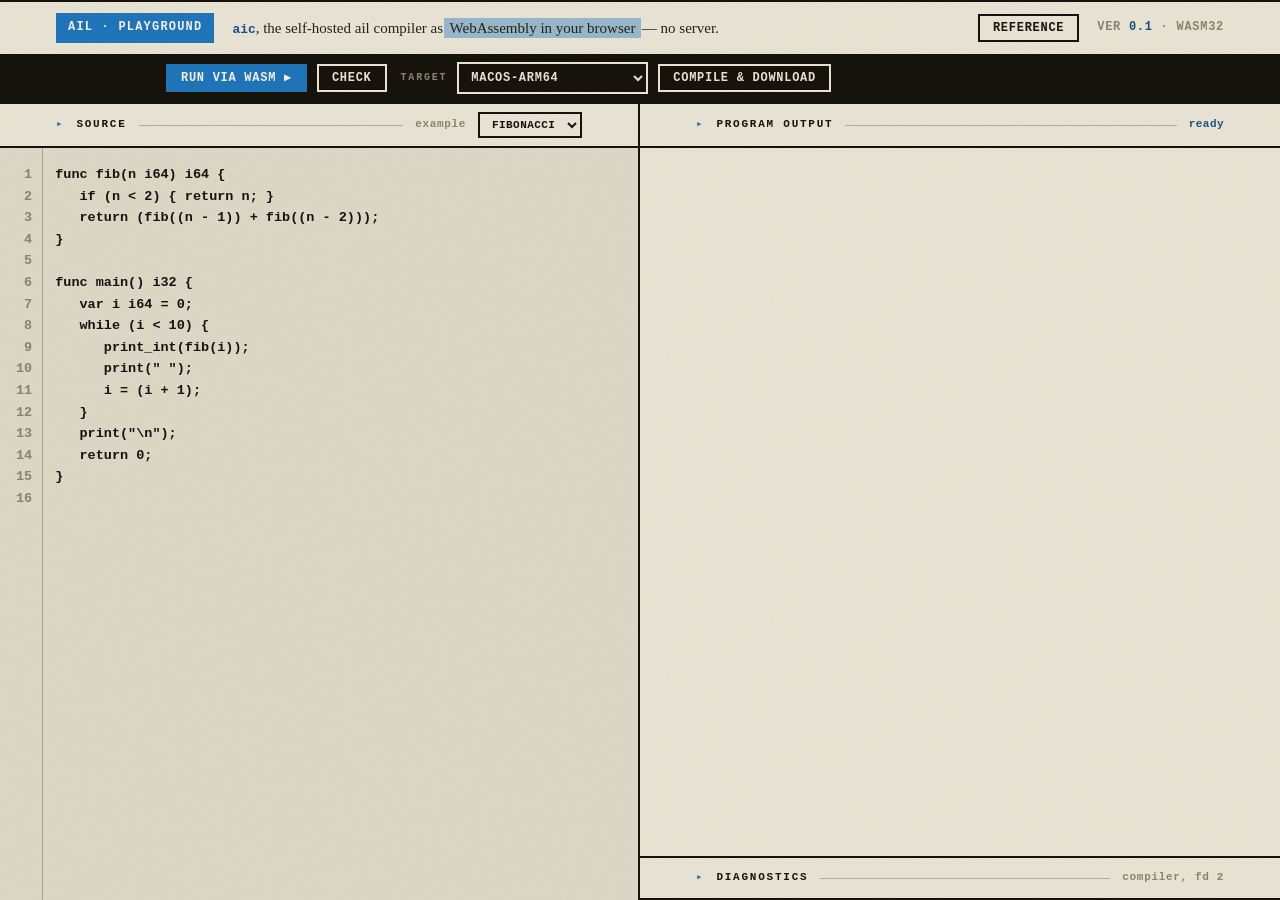
==== ail/index.html @ dc57dfd9 "." ====
<!doctype html>
<html lang="en">
<head>
<meta charset="utf-8">
<meta name="viewport" content="width=device-width, initial-scale=1">
<title>ail playground</title>
<style>
/* ============================================================================
   FMOS — Field Manual of Style. Reusable kit: tokens + every named part.
   ========================================================================== */
:root{
  --ink:#16130d; --ink-2:#26221a; --muted:#8a8272;
  --paper:#e8e3d4; --surface:#ddd7c6;
  --accent:#1f74b8; --accent-2:#16537f; --on-accent:#f4efe4;
  --rule:rgba(22,19,13,.26); --rule-2:rgba(22,19,13,.13);
  --mono:ui-monospace,"SF Mono","SFMono-Regular",Menlo,Consolas,"Liberation Mono","Courier New",monospace;
  --serif:Georgia,"Times New Roman",Times,serif;
  --display:"Helvetica Neue",Arial,sans-serif;
  --gothic:"UnifrakturMaguntia","Old English Text MT","Cloister Black","Trattatello","Luminari",serif;
  --gutter:clamp(20px,6vw,56px); --sp-section:34px; --sp-block:20px; --sp-tight:10px;
}
*{ box-sizing:border-box; }
body{ margin:0; background:var(--paper); color:var(--ink); font-family:var(--serif); font-size:18px; line-height:1.6; }
.wrap{ max-width:1060px; margin:0 auto; padding:0 var(--gutter); }
::selection{ background:var(--accent); color:var(--on-accent); }

/* Grain */
.grain::before{ content:""; position:fixed; inset:0; z-index:80; pointer-events:none; opacity:.05; mix-blend-mode:multiply;
  background-image:url("data:image/svg+xml,%3Csvg xmlns='http://www.w3.org/2000/svg'%3E%3Cfilter id='n'%3E%3CfeTurbulence type='fractalNoise' baseFrequency='0.8' numOctaves='2' stitchTiles='stitch'/%3E%3C/filter%3E%3Crect width='100%25' height='100%25' filter='url(%23n)'/%3E%3C/svg%3E"); }

/* Type roles */
.Prose  { font-family:var(--serif); }
.Marquee{ font-family:var(--display); font-weight:800; text-transform:uppercase; letter-spacing:-.01em; line-height:.98; }
.Readout{ font-family:var(--mono); font-weight:700; }
.Micro  { font-family:var(--mono); font-weight:700; font-size:11px; letter-spacing:.15em; text-transform:uppercase; }
.Gothic { font-family:var(--gothic); }

mark.Marker{ background:color-mix(in srgb,var(--accent) 40%,transparent); color:inherit;
  padding:.14em .34em; margin:0 -.16em; -webkit-box-decoration-break:clone; box-decoration-break:clone; }
.Kilter{ display:inline-block; transform:rotate(-1.8deg); } .Kilter.pos{ transform:rotate(1.9deg); }

/* Fills */
.Dither   { background-color:var(--paper); background-image:radial-gradient(var(--ink) 1.2px,transparent 1.6px); background-size:6px 6px; }
.Grid     { background-color:var(--paper); background-image:linear-gradient(var(--rule) 1px,transparent 1px),linear-gradient(90deg,var(--rule) 1px,transparent 1px); background-size:13px 13px; }
.HazardFill{background-image:repeating-linear-gradient(-45deg,var(--accent) 0 13px,var(--ink) 13px 26px); }

/* Structure */
.SectionBar{ border-top:2px solid var(--ink); border-bottom:2px solid var(--ink); height:56px; display:flex; align-items:center; }
.Placard{ background:var(--ink); color:var(--paper); border:2px solid var(--ink); margin-left:var(--gutter); padding:9px 18px;
  font-family:var(--mono); font-weight:700; font-size:12px; letter-spacing:.18em; text-transform:uppercase; }
.Placard .n{ color:var(--accent); margin-right:10px; }
.Rubric{ display:flex; align-items:center; gap:12px; margin:22px 0 10px; font-family:var(--mono); font-weight:700; font-size:12px; letter-spacing:.16em; text-transform:uppercase; }
.Rubric .n{ color:var(--accent); } .Rubric .ln{ flex:1; border-top:2px solid var(--ink); }
.Rubric small{ font-size:10px; letter-spacing:.08em; opacity:.55; text-transform:none; }

/* Content parts */
.Panel{ border:2px solid var(--ink); background:var(--paper); padding:12px 14px; }
.Note{ border:2px solid var(--ink); background:var(--surface); padding:14px 16px; font-family:var(--serif); font-size:16.5px; }
.Note b{ font-family:var(--mono); font-weight:700; font-size:11px; letter-spacing:.1em; text-transform:uppercase; color:var(--accent); }
.Hairline{ border:0; border-top:1px solid var(--rule); }
.Bezel{ border:2px solid var(--ink); background:var(--paper); }
.Bezel .bar{ display:flex; gap:12px; align-items:center; background:var(--ink); color:var(--paper); font-family:var(--mono); font-weight:700; font-size:11px; padding:4px 9px; }
.Bezel .bar .dot{ width:9px; height:9px; border:1.5px solid var(--paper); border-radius:50%; }
.Bezel .bar .fn{ margin-left:auto; opacity:.6; }

/* Marks */
.Tag{ display:inline-block; font-family:var(--mono); font-weight:700; font-size:11px; letter-spacing:.07em; text-transform:uppercase; border:1.5px solid var(--ink); padding:2px 8px; }
.Tag.hot{ background:var(--accent); color:var(--on-accent); border-color:var(--accent); }
.Bind{ color:var(--accent); }
.Stamp{ font-family:var(--mono); font-weight:700; font-size:12px; letter-spacing:.06em; } .Stamp b{ color:var(--accent); }

/* ============================================================================
   PLAYGROUND — app chrome built from the kit. Full-viewport, two-workbench.
   ========================================================================== */
html,body{ height:100%; }
body{ display:flex; flex-direction:column; height:100vh; overflow:hidden; }

/* header band — placard, a one-line note, and the version stamp */
.SectionBar{ flex:none; justify-content:space-between; gap:18px; }
.SectionBar .Tag{ margin-left:var(--gutter); font-size:12px; letter-spacing:.1em; padding:4px 11px; }
.SectionBar .hd-note{ font-family:var(--serif); font-size:15px; color:var(--ink-2);
  flex:1 1 auto; min-width:0; white-space:nowrap; overflow:hidden; text-overflow:ellipsis; }
.SectionBar .hd-note code{ font-family:var(--mono); font-weight:700; font-size:.86em; color:var(--accent-2); }
.SectionBar .Stamp{ margin-right:var(--gutter); color:var(--muted); white-space:nowrap; }
.SectionBar .Stamp b{ color:var(--accent-2); }

/* control deck — buttons + target select, in a dark instrument strip */
.controls{ flex:none; background:var(--ink); border-bottom:2px solid var(--ink); }
.controls .wrap{ display:flex; align-items:center; gap:10px; padding-top:6px; padding-bottom:6px; flex-wrap:wrap; }
.ctl-label{ font-family:var(--mono); font-weight:700; font-size:10px; letter-spacing:.18em; text-transform:uppercase; color:var(--muted); margin-left:4px; }

button, select{ font-family:var(--mono); font-weight:700; font-size:12px; letter-spacing:.06em; text-transform:uppercase;
  color:var(--paper); background:transparent; border:2px solid var(--paper); padding:6px 13px; cursor:pointer; line-height:1; }
button:hover, select:hover{ background:var(--paper); color:var(--ink); }
button.primary{ background:var(--accent); border-color:var(--accent); color:var(--on-accent); }
button.primary:hover{ background:var(--accent-2); border-color:var(--accent-2); color:var(--on-accent); }
select{ padding:6px 8px; }
select option{ background:var(--paper); color:var(--ink); }
.spacer{ flex:1; }
/* Reference button lives in the light header — ink on paper */
#doc-open{ color:var(--ink); border-color:var(--ink); background:transparent; }
#doc-open:hover{ background:var(--accent); border-color:var(--accent); color:var(--on-accent); }
/* example picker lives in the light Source header — ink on paper */
#example{ color:var(--ink); border-color:var(--ink); background:transparent; padding:4px 8px;
  font-size:11px; letter-spacing:.04em; }
#example:hover{ background:var(--accent); border-color:var(--accent); color:var(--on-accent); }
.hd label.f{ cursor:default; }

/* workspace — two plain panels (no window chrome), filling the rest of the screen */
main{ flex:1; min-height:0; display:grid; grid-template-columns:1fr 1fr;
  border-top:2px solid var(--ink); }
.pane{ display:flex; flex-direction:column; min-height:0; min-width:0; }
.pane:first-child{ border-right:2px solid var(--ink); }

/* a plain labelled rule that opens a pane / a section within a pane;
   fixed height so headers align whether they hold text or a control (select) */
.hd{ flex:none; display:flex; align-items:center; gap:12px; height:44px; padding:0 var(--gutter);
  border-bottom:2px solid var(--ink); font-family:var(--mono); font-weight:700; font-size:11px;
  letter-spacing:.16em; text-transform:uppercase; background:var(--paper); }
.hd .n{ color:var(--accent); }
.hd .ln{ flex:1; border-top:1px solid var(--rule); }
.hd .f{ color:var(--muted); letter-spacing:.06em; text-transform:none; font-size:11px; }

/* editor — a line-number gutter beside the textarea, metrics kept identical */
.editor{ flex:1; min-height:0; display:flex; overflow:hidden; background:var(--surface); }
.gutter{ flex:none; overflow:hidden; text-align:right; white-space:pre; user-select:none;
  padding:16px 10px 16px 16px; border-right:1px solid var(--rule); color:var(--muted);
  background:var(--surface); font-family:var(--mono); font-weight:600; font-size:13.5px; line-height:1.6; }
#code{ flex:1; resize:none; border:0; outline:0; padding:16px 16px 16px 12px; min-height:0;
  background:var(--surface); color:var(--ink); overflow:auto;
  font-family:var(--mono); font-weight:600; font-size:13.5px; line-height:1.6; tab-size:3; }

/* output pane — program output on top, diagnostics below, both plain */
.out{ flex:1; display:flex; flex-direction:column; min-height:0; }
.out pre{ margin:0; padding:14px var(--gutter); overflow:auto; white-space:pre-wrap; word-break:break-word;
  font-family:var(--mono); font-weight:600; font-size:13px; line-height:1.55; }
#stdout{ flex:1; min-height:0; color:var(--ink); }
/* status folded into the PROGRAM OUTPUT rule, in the undertone */
#status{ font-family:var(--mono); font-weight:700; font-size:11px; letter-spacing:.04em;
  text-transform:none; color:var(--accent-2); white-space:nowrap;
  overflow:hidden; text-overflow:ellipsis; max-width:44ch; }
#status.ok{ color:var(--accent-2); }
#status.err{ color:#a8341c; }
.diag-bar{ border-top:2px solid var(--ink); }
#diag{ flex:0 1 auto; max-height:40%; min-height:0; color:var(--accent-2); background:var(--surface); }
#diag:empty{ display:none; }

@media (max-width:820px){
  body{ height:auto; overflow:auto; }
  main{ grid-template-columns:1fr; }
  .pane:first-child{ border-right:0; border-bottom:2px solid var(--ink); }
  #code{ min-height:44vh; }
  .out{ min-height:36vh; }
}

/* ---- REFERENCE OVERLAY (plain bordered card, no window chrome) ---------- */
.ref{ position:fixed; inset:0; z-index:90; display:flex;
  padding:clamp(14px,4vw,48px); background:rgba(22,19,13,.42); }
.ref[hidden]{ display:none; }
.ref-card{ margin:auto; width:min(1000px,100%); height:min(88vh,900px);
  display:flex; flex-direction:column; border:2px solid var(--ink); background:var(--paper);
  box-shadow:10px 10px 0 rgba(22,19,13,.28); }
.ref-head{ display:flex; align-items:center; gap:10px; padding:11px 14px;
  background:var(--ink); border-bottom:2px solid var(--ink); flex-wrap:wrap; }
.ref-head .rt{ font-family:var(--mono); font-weight:700; font-size:12px; letter-spacing:.16em;
  text-transform:uppercase; color:var(--paper); margin-right:2px; }
.ref-head .rt b{ color:var(--accent); }
.ref-tabs{ display:flex; border:2px solid var(--paper); }
.ref-tabs button{ color:var(--paper); border:0; border-right:2px solid var(--paper);
  background:transparent; padding:5px 13px; }
.ref-tabs button:last-child{ border-right:0; }
.ref-tabs button:hover{ background:var(--paper); color:var(--ink); }
.ref-tabs button.on{ background:var(--accent); color:var(--on-accent); }
#ref-q{ flex:1; min-width:160px; font-family:var(--mono); font-weight:600; font-size:13px;
  color:var(--ink); background:var(--paper); border:2px solid var(--paper); padding:6px 11px; outline:0; }
#ref-q:focus{ border-color:var(--accent); }
#ref-count{ color:var(--muted); white-space:nowrap; }
#ref-close{ color:var(--paper); border-color:var(--paper); }
#ref-close:hover{ background:var(--accent); border-color:var(--accent); color:var(--on-accent); }
.ref-body{ flex:1; min-height:0; display:grid; grid-template-columns:220px 1fr; }
#ref-index{ overflow:auto; border-right:2px solid var(--ink); background:var(--paper);
  padding:8px 0; }
#ref-index a{ display:block; padding:3px 12px; text-decoration:none; color:var(--ink);
  font-family:var(--mono); font-weight:700; font-size:11px; letter-spacing:.02em; line-height:1.4;
  border-left:3px solid transparent; cursor:pointer; }
#ref-index a.sub{ padding-left:24px; font-weight:600; color:var(--ink-2); font-size:10.5px; }
#ref-index a:hover{ background:var(--surface); border-left-color:var(--accent); }
#ref-index a.hit{ border-left-color:var(--accent); }
#ref-index a[hidden]{ display:none; }
#ref-content{ overflow:auto; padding:6px 20px 28px; background:var(--paper); }
#ref-content .sec{ padding-top:16px; }
#ref-content .sec[hidden]{ display:none; }
#ref-content h3{ margin:14px 0 6px; font-family:var(--display); font-weight:800;
  font-size:18px; letter-spacing:-.01em; }
#ref-content h4{ margin:12px 0 4px; font-family:var(--mono); font-weight:700; font-size:12px;
  letter-spacing:.08em; text-transform:uppercase; color:var(--accent-2); }
#ref-content pre{ margin:0; font-family:var(--mono); font-weight:600; font-size:12.5px;
  line-height:1.55; color:var(--ink); white-space:pre-wrap; word-break:break-word; }
#ref-content mark{ background:color-mix(in srgb,var(--accent) 42%,transparent); color:inherit; padding:0 1px; }
#ref-content .none{ font-family:var(--mono); font-weight:700; color:var(--muted); padding:24px 4px; }
@media (max-width:640px){ .ref-body{ grid-template-columns:1fr; } #ref-index{ display:none; } }
</style>
</head>
<body class="grain">

<header class="SectionBar">
  <span class="Tag hot">ail &middot; playground</span>
  <span class="hd-note"><code>aic</code>, the self-hosted ail compiler as <mark class="Marker">WebAssembly in your browser</mark> &mdash; no server.</span>
  <button id="doc-open">Reference</button>
  <span class="Stamp">VER <b>0.1</b> &middot; WASM32</span>
</header>

<div class="controls">
  <div class="wrap">
    <button id="run" class="primary">Run via Wasm &#9654;</button>
    <button id="check">Check</button>
    <span class="ctl-label">Target</span>
    <select id="target" title="cross-compilation target">
      <option value="2">macos-arm64</option>
      <option value="3">macos-amd64</option>
      <option value="4">linux-arm64</option>
      <option value="5">linux-amd64</option>
      <option value="6">windows-arm64</option>
      <option value="7">windows-amd64</option>
      <option value="8">wasm32-wasi</option>
      <option value="1">wasm32-freestanding</option>
      <option value="9">wasm64-wasi</option>
      <option value="10">wasm64-freestanding</option>
    </select>
    <button id="download">Compile &amp; Download</button>
  </div>
</div>

<main>
  <section class="pane">
    <div class="hd"><span class="n">&#9656;</span>Source<span class="ln"></span>
      <label class="f" for="example">example</label>
      <select id="example" title="load an example program"></select>
    </div>
    <div class="editor">
      <div id="gutter" class="gutter" aria-hidden="true">1</div>
      <textarea id="code" spellcheck="false" wrap="off"></textarea>
    </div>
  </section>

  <section class="pane">
    <div class="out">
      <div class="hd"><span class="n">&#9656;</span>Program output<span class="ln"></span><span id="status">loading&hellip;</span></div>
      <pre id="stdout"></pre>
      <div class="hd diag-bar"><span class="n">&#9656;</span>Diagnostics<span class="ln"></span><span class="f">compiler, fd&nbsp;2</span></div>
      <pre id="diag"></pre>
    </div>
  </section>
</main>

<div id="ref" class="ref" hidden>
  <div class="ref-card">
    <div class="ref-head">
      <span class="rt">Ref<b>&middot;</b></span>
      <div class="ref-tabs">
        <button id="ref-tab-cheat" class="on">Cheatsheet</button>
        <button id="ref-tab-spec">Language Spec</button>
      </div>
      <input id="ref-q" type="search" spellcheck="false" autocomplete="off" placeholder="search the reference&hellip;">
      <span id="ref-count" class="Micro"></span>
      <button id="ref-close">Close &#10005;</button>
    </div>
    <div class="ref-body">
      <nav id="ref-index"></nav>
      <div id="ref-content"></div>
    </div>
  </div>
</div>
<script src="playground.js"></script>
</body>
</html>
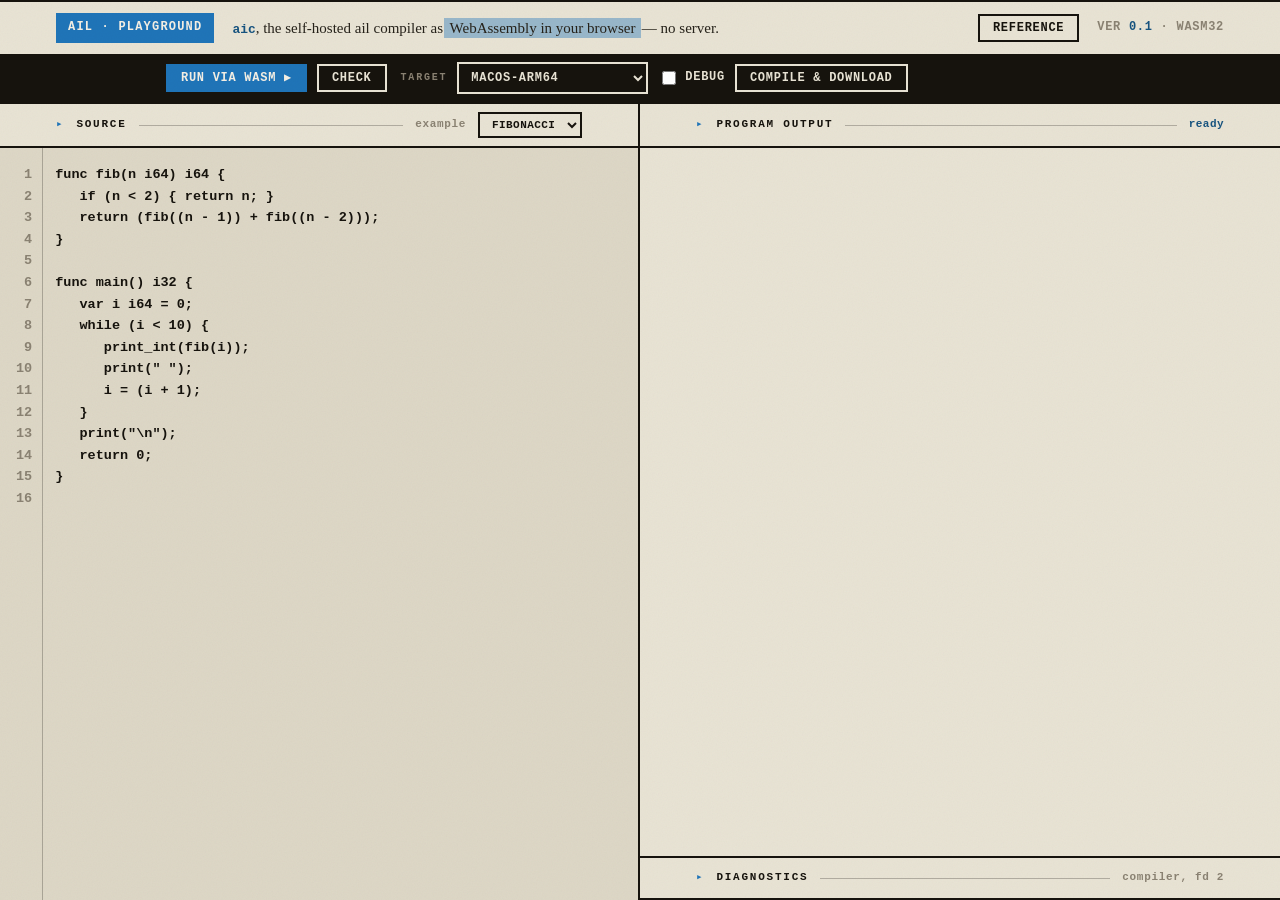
==== commit 72281d7c: "." ====
--- a/ail/index.html
+++ b/ail/index.html
@@ -96,6 +96,9 @@
 button.primary:hover{ background:var(--accent-2); border-color:var(--accent-2); color:var(--on-accent); }
 select{ padding:6px 8px; }
 select option{ background:var(--paper); color:var(--ink); }
+#debug-l{ font-family:var(--mono); font-weight:700; font-size:12px; letter-spacing:.06em; text-transform:uppercase;
+  color:var(--paper); display:inline-flex; align-items:center; gap:6px; cursor:pointer; user-select:none; }
+#debug-l input{ accent-color:var(--accent); width:14px; height:14px; cursor:pointer; }
 .spacer{ flex:1; }
 /* Reference button lives in the light header — ink on paper */
 #doc-open{ color:var(--ink); border-color:var(--ink); background:transparent; }
@@ -227,6 +230,7 @@
       <option value="9">wasm64-wasi</option>
       <option value="10">wasm64-freestanding</option>
     </select>
+    <label id="debug-l" title="emit debug info (DWARF/PDB); the source and pdb travel inside the downloaded file — unzip it to recover them"><input type="checkbox" id="debug"> debug</label>
     <button id="download">Compile &amp; Download</button>
   </div>
 </div>
